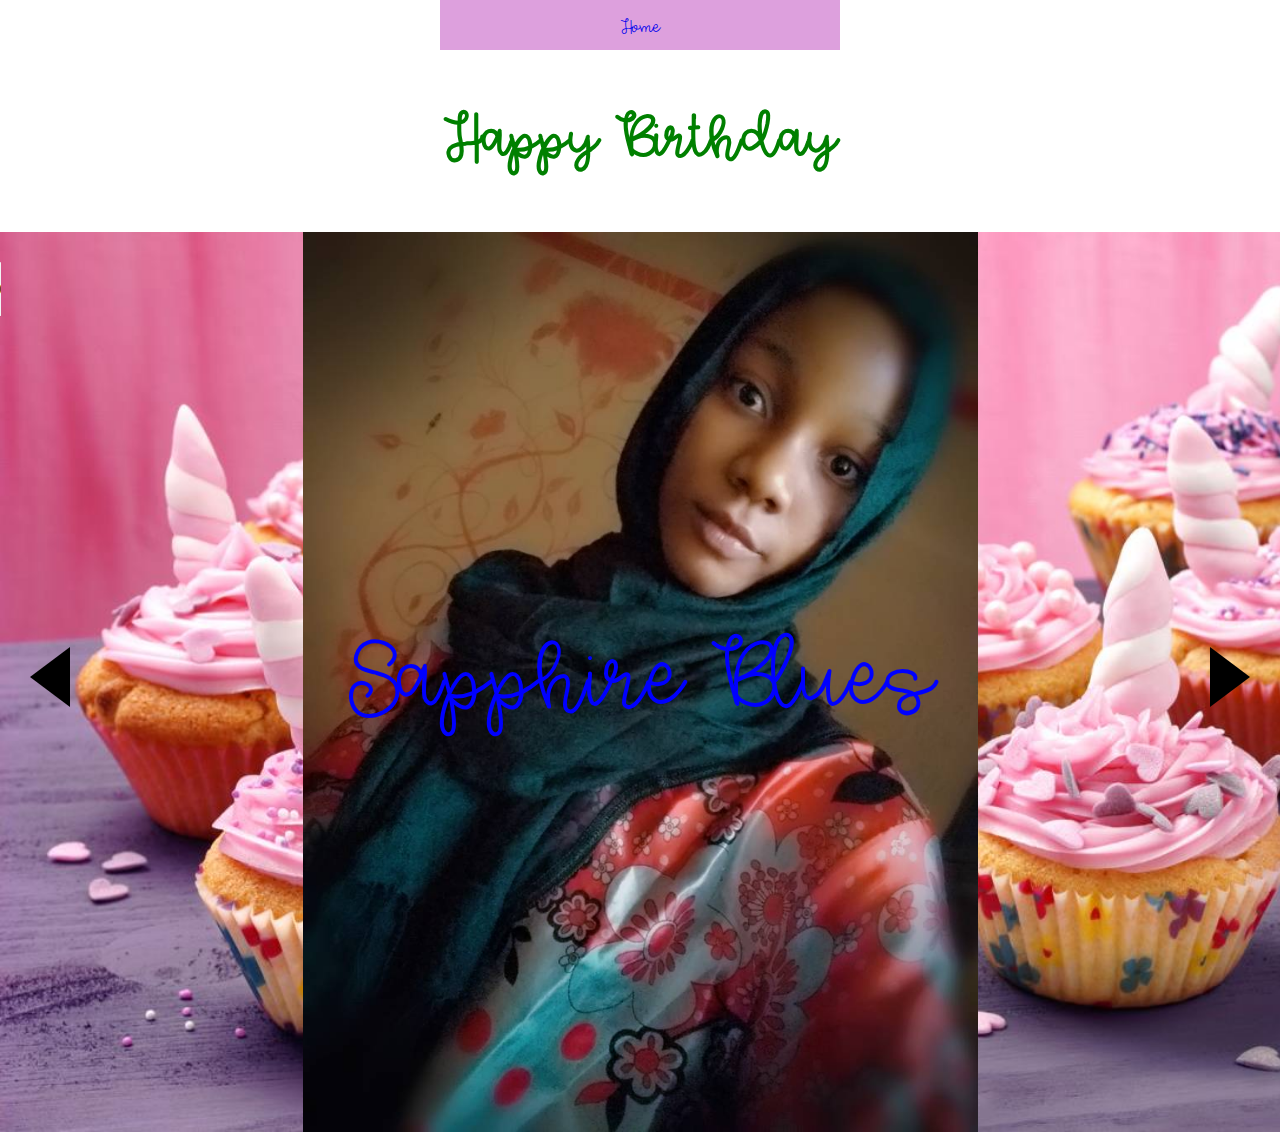
==== main.html @ f9647683 "All templates previously created" ====
<!DOCTYPE html>
<html lang="en">
<head>
    <meta charset="UTF-8">
    <meta name="viewport" content="width=device-width, initial-scale=1.0">
    <meta http-equiv="X-UA-Compatible" content="ie=edge">
    <link rel="stylesheet" type="text/css" href="style.css">
    <title>Happy Birthday Sapphie</title>
</head>
<body>
   
    <nav>
        <ul>
            <li><a href="index.html" id="Home">Home</a></li>
        </ul>
    </nav>
    
    <h3>Happy Birthday</h3>
    <div class="wrap">
        <audio src="Sia1.mp3" controls></audio>
        <div id="arrow-left" class="arrow"></div>
        <div id="slider">
            <div class="slide slide1">
                <div class="slide-content">
                    <span>Sapphire Blues</span>
                </div>
            </div>
            <div class="slide slide2">
                <div class="slide-content">
                    <span>Endurance</span>
                </div>
            </div>
            <div class="slide slide3">
                <div class="slide-content">
                    <span>Dr. Bally</span>
                </div>
            </div>
            <div class="slide slide4">
                <div class="slide-content">
                    <span>Omo Daddy</span>
                </div>
            </div>  
            <div class="slide slide5">
                <div class="slide-content">
                    <span>Omo Mummy</span>
                </div>
            </div>  
            <div class="slide slide6">
                <div class="slide-content">
                    <span>Boys Marshall</span>
                </div>
            </div>  
            <div class="slide slide7">
                <div class="slide-content">
                    <span>Adesuwa</span>
                </div>
            </div> 
            <div class="slide slide8">
                    <div class="slide-content">
                        <span>Love &hearts; from me to you</span>
                    </div>
                </div> 
        </div>
        <div id="arrow-right" class="arrow"></div>
    </div>
    

    <script>
        let sliderImages = document.querySelectorAll('.slide'),
            arrowLeft = document.querySelector('#arrow-left'),
            arrowRight = document.querySelector('#arrow-right'),
            current = 0;
        
        const reset =()=>{
            for(let i= 0; i < sliderImages.length; i++){
                sliderImages[i].style.display = 'none';
            }
        }

        // Init slider
        const startSlide =()=>{
            reset();
            sliderImages[0].style.display = 'block';

        }

        //Show prev
        const slideLeft =()=>{
            reset();
            sliderImages[current - 1].style.display = 'block';
            current--;
        }
        //Show next
        const slideRight =()=>{
            reset();
            sliderImages[current + 1].style.display = 'block';
            current++
        }

          //Right click arrow
          arrowRight.addEventListener('click', ()=>{
            if(current === sliderImages.length-1){
                current = -1;
            }
            slideRight();
        });

        //Left click arrow
        arrowLeft.addEventListener('click', ()=>{
            if(current === 0){
                current = sliderImages.length;
            }
            slideLeft();
        });
        startSlide();

    </script>
    
</body>
</html>
---- style.css ----
body, #slider, .wrap, .slide-content{
    margin:0;
    padding: 0;
    font-family: sapphie;
    width:100%;
    height: 100vh;
    overflow: auto;
    
}
@font-face{
    font-family: 'sapphie';
    src: url('font/HelloMorgan.ttf')
}
nav{
   
    width:400px;
    height: 50px;
    margin: 0 auto;
    background-color: plum;
    
    
    
}
nav ul{
    width: 80%;
    height: 100%;
    margin: 15px auto;
    text-align: center;
    display: inline-block;
    list-style-type: none;
}
a{
    text-decoration: none;
}

audio{
    position: absolute;
    top:30px;
}

h3{
    font-family: sapphie;
    color:green;
    font-size: 50px;
    text-align: center;
}

.wrap{
    position: relative;
    background-image: url('img/cakes.jpg');
    background-size:cover;
}
.slide{
    background-size:contain;
    background-position:center;
    background-repeat: no-repeat;
    
}
.slide1{
    background-image:url('img/sapphie1.jpg')
}
.slide2{
    background-image:url('img/sapphie2.jpg')
}
.slide3{
    background-image:url('img/sapphie3.jpg')
}
.slide4{
    background-image:url('img/sapphie4.jpg')
}
.slide5{
    background-image:url('img/sapphie5.jpg')
}
.slide6{
    background-image:url('img/sapphie6.jpg')
}
.slide7{
    background-image:url('img/sapphie7.jpg')
}
.slide8{
    background-image:url('img/darot.jpg')
}
.slide-content{
    display:flex;
    flex-direction: column;
    justify-content:center;
    align-items: center;
    text-align: center;
}
.slide-content span{
    font-size: 5rem;
    color: blue;
}

.arrow{
    cursor: pointer;
    position: absolute;
    top: 50%;
    margin-top: -35px;
    width:0;
    height: 0;
    border-style: solid;
}

#arrow-left{
    border-width: 30px 40px 30px 0;
    border-color: transparent #000 transparent transparent;
    left:0;
    margin-left: 30px;
}
#arrow-right{
    border-width: 30px 0 30px 40px;
    border-color: transparent transparent transparent #000;
    right:0;
    margin-right: 30px;
}
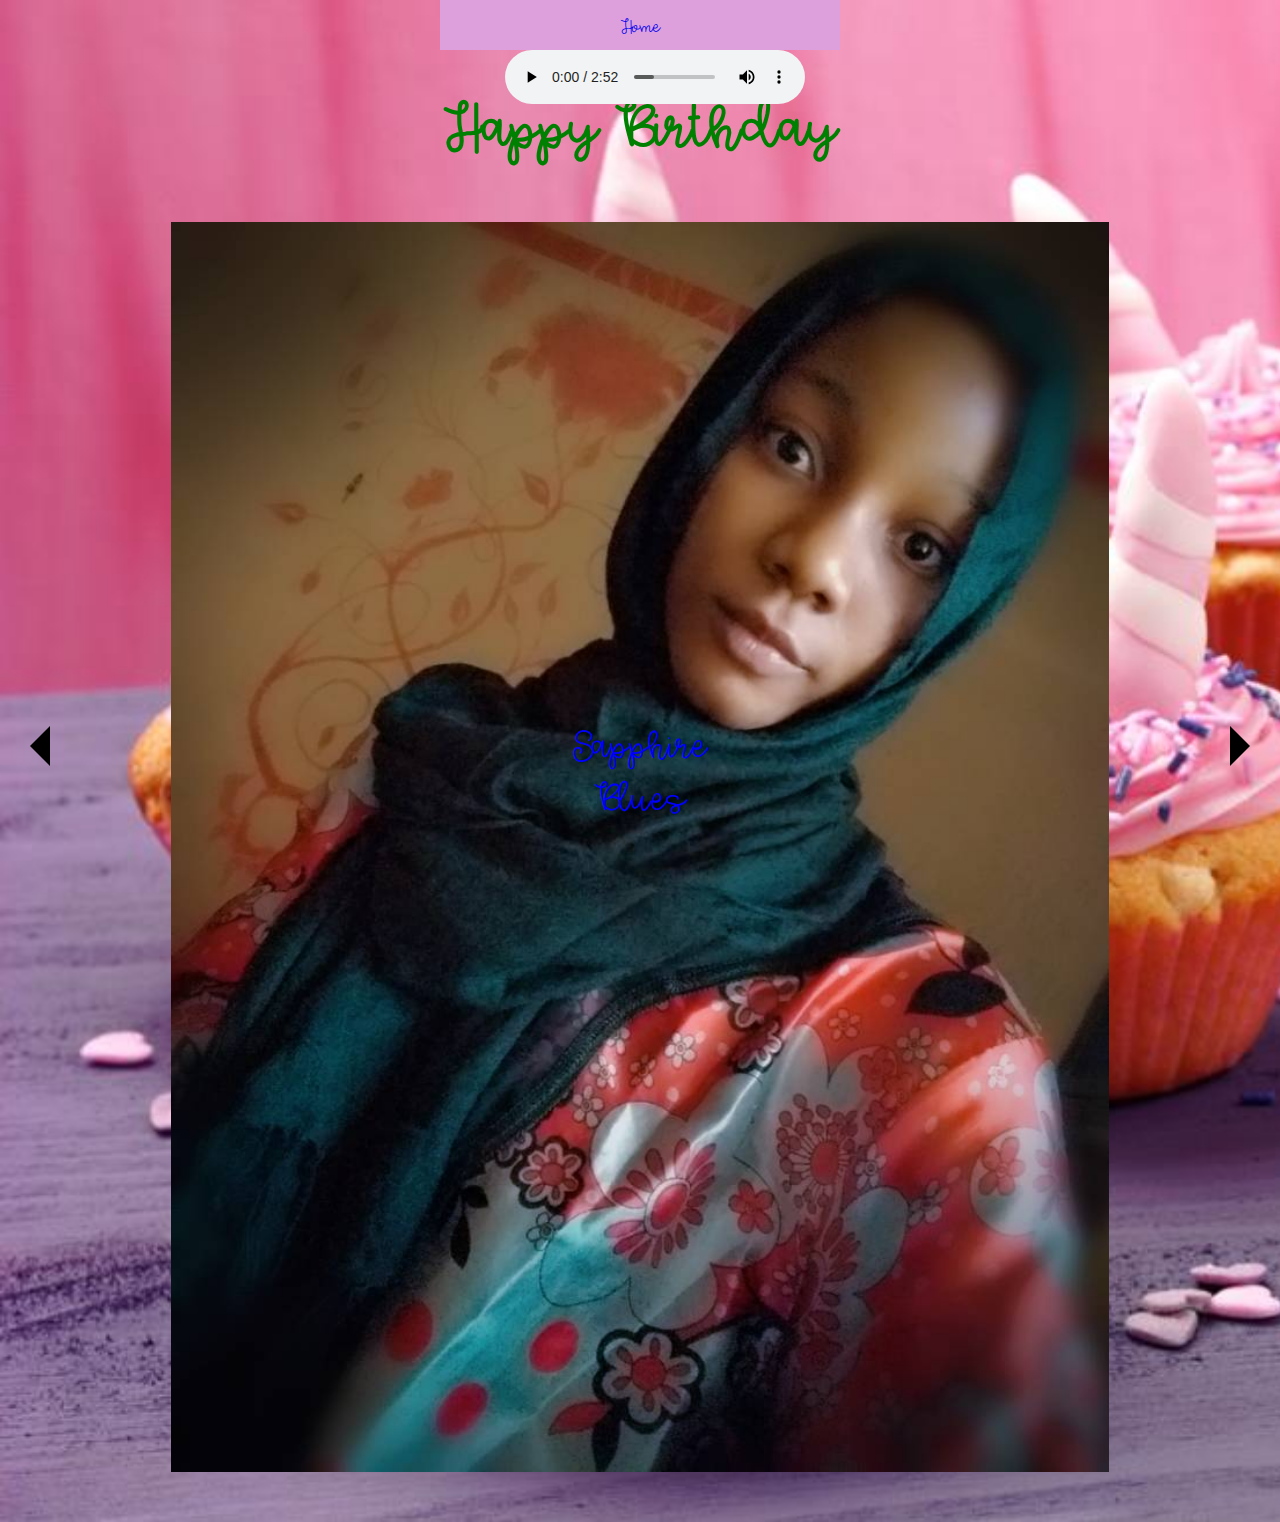
==== commit 483a1a8f: "mobile responsiveness for landing page" ====
--- a/main.html
+++ b/main.html
@@ -7,17 +7,19 @@
     <link rel="stylesheet" type="text/css" href="style.css">
     <title>Happy Birthday Sapphie</title>
 </head>
-<body>
-   
-    <nav>
-        <ul>
-            <li><a href="index.html" id="Home">Home</a></li>
-        </ul>
-    </nav>
+<body>   
     
-    <h3>Happy Birthday</h3>
+    
     <div class="wrap">
-        <audio src="Sia1.mp3" controls></audio>
+        <nav>
+            <ul>
+                <li><a href="index.html" id="Home">Home</a></li>
+            </ul>
+        </nav>
+        <div class="audio">
+            <audio src="Sia1.mp3" controls></audio>
+        </div>
+        <h3>Happy Birthday</h3>
         <div id="arrow-left" class="arrow"></div>
         <div id="slider">
             <div class="slide slide1">
--- a/style.css
+++ b/style.css
@@ -1,24 +1,46 @@
-body, #slider, .wrap, .slide-content{
+body, #slider, .slide-content{
     margin:0;
     padding: 0;
-    font-family: sapphie;
-    width:100%;
-    height: 100vh;
+    font-family: sapphie;    
     overflow: auto;
     
 }
+
+
+@media only screen and (max-width:500px){
+    body{
+        background-color:white;
+        
+    }
+    .wrap{
+        max-width: 100%;
+        max-height: 100%;
+        background-image:none;
+        
+    }
+    #slider{
+        width:100%;
+        height:50vh;
+        
+    }
+
+    
+    
+    
+    
+}
+
 @font-face{
     font-family: 'sapphie';
     src: url('font/HelloMorgan.ttf')
 }
 nav{
    
-    width:400px;
+    max-width:400px;
     height: 50px;
     margin: 0 auto;
     background-color: plum;
-    
-    
+   
     
 }
 nav ul{
@@ -33,12 +55,17 @@
     text-decoration: none;
 }
 
-audio{
-    position: absolute;
-    top:30px;
+
+.audio{
+    width: 270px;
+    height: 40px;
+    margin: 0px auto;
+    
 }
 
 h3{
+    margin: 0 auto;
+    left:50%;
     font-family: sapphie;
     color:green;
     font-size: 50px;
@@ -46,11 +73,15 @@
 }
 
 .wrap{
+    max-width: 100vw;
+    height: 100%;
     position: relative;
     background-image: url('img/cakes.jpg');
     background-size:cover;
+    background-repeat: no-repeat;
 }
 .slide{
+    margin: 50px auto;
     background-size:contain;
     background-position:center;
     background-repeat: no-repeat;
@@ -88,7 +119,12 @@
     text-align: center;
 }
 .slide-content span{
-    font-size: 5rem;
+    position: relative;
+    width:150px;
+    height:250px;
+    margin: 500px auto;
+    text-align: center;
+    font-size: 2em;
     color: blue;
 }
 
@@ -103,13 +139,13 @@
 }
 
 #arrow-left{
-    border-width: 30px 40px 30px 0;
+    border-width: 20px 20px 20px 0;
     border-color: transparent #000 transparent transparent;
     left:0;
     margin-left: 30px;
 }
 #arrow-right{
-    border-width: 30px 0 30px 40px;
+    border-width: 20px 0 20px 20px;
     border-color: transparent transparent transparent #000;
     right:0;
     margin-right: 30px;
